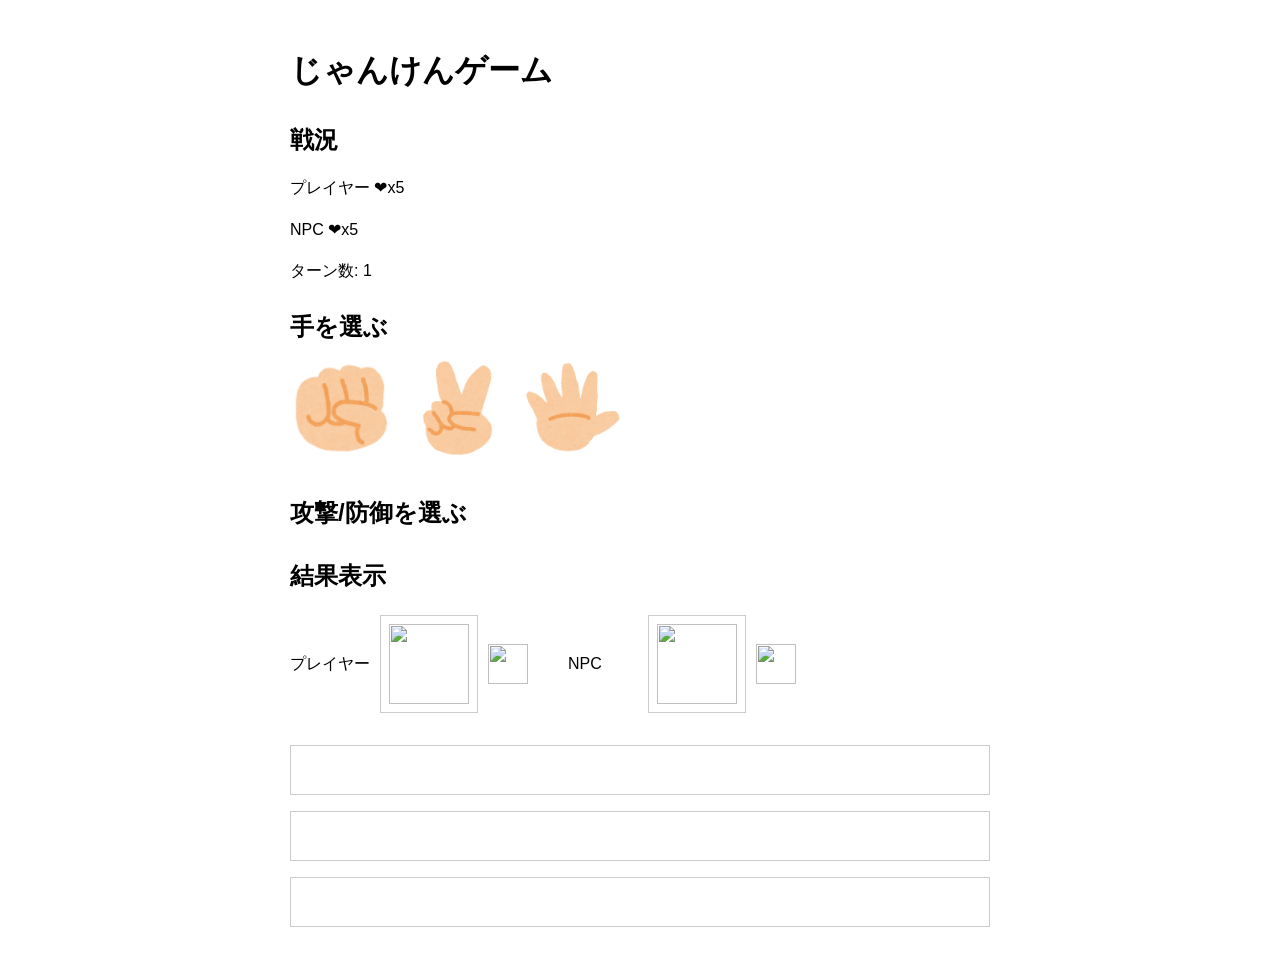
==== index.html @ ffffa255 "Initial commit for JankenGame" ====
<!DOCTYPE html>
<html lang="ja">

<head>
    <meta charset="UTF-8">
    <meta name="viewport" content="width=device-width, initial-scale=1.0">
    <title>じゃんけんゲーム</title>
    <link rel="stylesheet" href="style.css">
</head>
<body>

    <h1>じゃんけんゲーム</h1>

    <h2>戦況</h2>
    <p>プレイヤー ❤x<span id="player-life">5</span></p>
    <p>NPC ❤x<span id="npc-life">5</span></p>
    <p>ターン数: <span id="turn-count">1</span></p>

    <h2>手を選ぶ</h2>
    <div id="hand-selection">
        <button onclick="setHand('gu')" class="hand-button">
            <img src="images/gu.png" alt="グー">
        </button>

        <button onclick="setHand('choki')" class="hand-button">
            <img src="images/choki.png" alt="チョキ">
        </button>

        <button onclick="setHand('pa')" class="hand-button">
            <img src="images/pa.png" alt="パー">
        </button>
    </div>

    <h2>攻撃/防御を選ぶ</h2>
    <div id="action-selection" style="display: none;">
        <button onclick="setAction('attack')" class="action-button">
            <img src="images/sword.png" alt="攻撃">
        </button>

        <button onclick="setAction('defense')" class="action-button">
            <img src="images/shield.png" alt="防御">
        </button>
    </div>

    <div>
        <button id="next-button" onclick="nextTurn()" style="display: none;">
            ターン実行
        </button>
    </div>

    <h2>結果表示</h2>
    <div id="result-area">
        <div id="result-hands">
            <div class="result-character">
                <p>プレイヤー</p>
                <img id="player-result-image" src="">
                <img id="player-action-image" src=""  class="action-icon">
            </div>

            <div class="result-character">
                <p>NPC</p>
                <img id="npc-result-image" src="" >
                <img id="npc-action-image" src="" class="action-icon">
            </div>
        </div>

        <p id="result-message">勝敗表示欄</p>
        <p id="damage-message"></p>
        <p id="final-message"></p>

        <button id="next-round-button" onclick="prepareNextTurn()" style="display: none;">
            次のターンへ
        </button>

        <button id="restart-button" onclick="resetGame()" style="display: none;">
            リスタート
        </button>
    </div>

    <script src="main.js"></script>
</body>
</html>
---- style.css ----
body {
    font-family: sans-serif;
    max-width: 700px;
    margin: 0 auto;
    padding: 24px;
    line-height: 1.6;
}

h1 {
    margin-bottom: 24px;
}

h2 {
    margin-top: 24px;
    margin-bottom: 12px;
}

div {
    margin-bottom: 16px;
}

button {
    padding: 10px 16px;
    margin-right: 8px;
    margin-bottom: 8px;
    font-size: 16px;
    cursor: pointer;
}

button:hover {
    opacity: 0.85;
}


#hand-selection,
#action-selection {
    margin-bottom: 20px;
}

#next-button,
#next-round-button,
#restart-button {
    padding: 12px 20px;
    font-weight: bold;
}

#result-area {
    margin-top: 20px;
}

#result-message,
#damage-message,
#final-message {
    padding: 12px;
    border: 1px solid #ccc;
    margin-bottom: 12px;
    min-height: 24px;
}

#final-message {
    font-weight: bold;
}

.hand-button,
.action-button {
    border: none;
    background: none;
    padding: 0;
    margin-right: 12px;
    cursor: pointer;
}

.hand-button img,
.action-button img {
    width: 100px;
    height: 100px;
    object-fit: contain;
}

.hand-button:hover img,
.action-button:hover img {
    opacity: 0.8;
}

#result-hands {
    display: flex;
    gap: 40px;
    align-items: center;
    margin-bottom: 16px;
}

.result-character {
    display: flex;
    align-items: center;
    gap: 10px;
}

.result-character p {
    margin: 0;
    min-width: 70px;
}

.result-character img {
    width: 80px;
    height: 80px;
    object-fit: contain;
    border: 1px solid #ccc;
    padding: 8px;
}

.action-icon {
    width: 40px !important;
    height: 40px !important;
    border: none !important;
    padding: 0 !important;
}
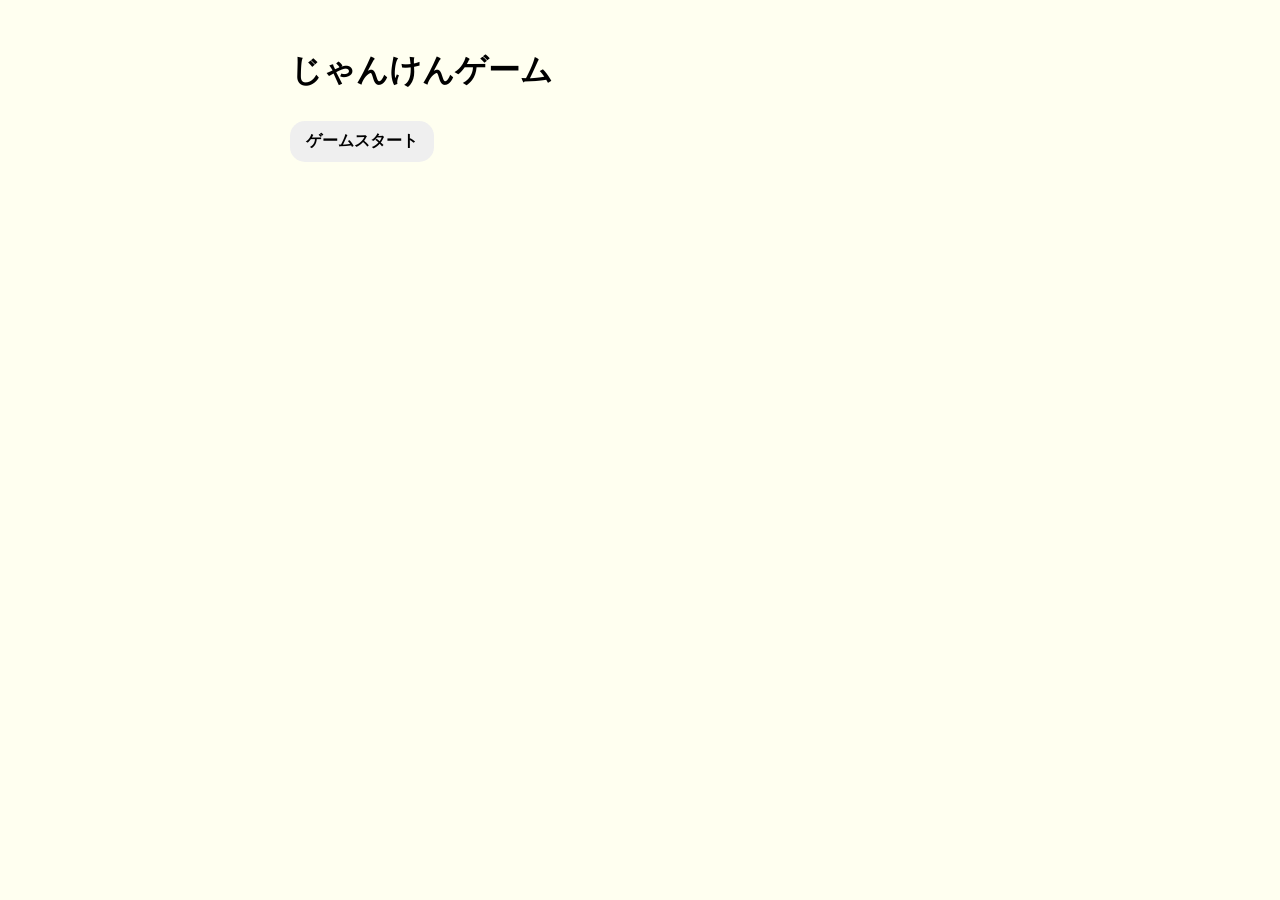
==== commit ee2da6f8: "タイトル画面追加とUIの表示制御を改善" ====
--- a/index.html
+++ b/index.html
@@ -8,73 +8,84 @@
     <link rel="stylesheet" href="style.css">
 </head>
 <body>
+    <div id="title-screen">
+        <h1>じゃんけんゲーム</h1>
+        <button onclick="startGame()">ゲームスタート</button>
+    </div>
+    <div id="game-screen" style="display:none">
+        <h1>じゃんけんゲーム</h1>
 
-    <h1>じゃんけんゲーム</h1>
+        <h2>戦況</h2>
+        <p>プレイヤー ❤x<span id="player-life">5</span></p>
+        <p>NPC ❤x<span id="npc-life">5</span></p>
+        <p>ターン数: <span id="turn-count">1</span></p>
 
-    <h2>戦況</h2>
-    <p>プレイヤー ❤x<span id="player-life">5</span></p>
-    <p>NPC ❤x<span id="npc-life">5</span></p>
-    <p>ターン数: <span id="turn-count">1</span></p>
+        <div id="hand-section" class="section">
+            <h2>手を選ぶ</h2>
+            <div id="hand-selection">
+                <button onclick="setHand('gu')" class="hand-button">
+                    <img src="images/gu.png" alt="グー">
+                </button>
 
-    <h2>手を選ぶ</h2>
-    <div id="hand-selection">
-        <button onclick="setHand('gu')" class="hand-button">
-            <img src="images/gu.png" alt="グー">
-        </button>
+                <button onclick="setHand('choki')" class="hand-button">
+                    <img src="images/choki.png" alt="チョキ">
+                </button>
 
-        <button onclick="setHand('choki')" class="hand-button">
-            <img src="images/choki.png" alt="チョキ">
-        </button>
-
-        <button onclick="setHand('pa')" class="hand-button">
-            <img src="images/pa.png" alt="パー">
-        </button>
-    </div>
-
-    <h2>攻撃/防御を選ぶ</h2>
-    <div id="action-selection" style="display: none;">
-        <button onclick="setAction('attack')" class="action-button">
-            <img src="images/sword.png" alt="攻撃">
-        </button>
-
-        <button onclick="setAction('defense')" class="action-button">
-            <img src="images/shield.png" alt="防御">
-        </button>
-    </div>
-
-    <div>
-        <button id="next-button" onclick="nextTurn()" style="display: none;">
-            ターン実行
-        </button>
-    </div>
-
-    <h2>結果表示</h2>
-    <div id="result-area">
-        <div id="result-hands">
-            <div class="result-character">
-                <p>プレイヤー</p>
-                <img id="player-result-image" src="">
-                <img id="player-action-image" src=""  class="action-icon">
-            </div>
-
-            <div class="result-character">
-                <p>NPC</p>
-                <img id="npc-result-image" src="" >
-                <img id="npc-action-image" src="" class="action-icon">
+                <button onclick="setHand('pa')" class="hand-button">
+                    <img src="images/pa.png" alt="パー">
+                </button>
             </div>
         </div>
 
-        <p id="result-message">勝敗表示欄</p>
-        <p id="damage-message"></p>
-        <p id="final-message"></p>
+        <div id="action-section" class="section">
+            <h2>攻撃/防御を選ぶ</h2>
+            <div id="action-selection" style="display: none;">
+                <button onclick="setAction('attack')" class="action-button">
+                    <img src="images/sword.png" alt="攻撃">
+                </button>
 
-        <button id="next-round-button" onclick="prepareNextTurn()" style="display: none;">
-            次のターンへ
-        </button>
+                <button onclick="setAction('defense')" class="action-button">
+                    <img src="images/shield.png" alt="防御">
+                </button>
+            </div>
+        </div>
 
-        <button id="restart-button" onclick="resetGame()" style="display: none;">
-            リスタート
-        </button>
+        <div>
+            <button id="next-button" onclick="nextTurn()" style="display: none;">
+                ターン実行
+            </button>
+        </div>
+
+        <div id="result-section" class="section">
+            <h2>結果表示</h2>
+            <div id="result-area">
+                <div id="result-hands">
+                    <div class="result-character">
+                        <p>プレイヤー</p>
+                        <img id="player-result-image" src="">
+                        <img id="player-action-image" src=""  class="action-icon">
+                    </div>
+
+                    <div class="result-character">
+                        <p>NPC</p>
+                        <img id="npc-result-image" src="" >
+                        <img id="npc-action-image" src="" class="action-icon">
+                    </div>
+                </div>
+
+                <p id="result-message">勝敗表示欄</p>
+                <p id="damage-message"></p>
+                <p id="final-message"></p>
+
+                <button id="next-round-button" onclick="prepareNextTurn()" style="display: none;">
+                    次のターンへ
+                </button>
+
+                <button id="restart-button" onclick="resetGame()" style="display: none;">
+                    リスタート
+                </button>
+            </div>
+        </div>
     </div>
 
     <script src="main.js"></script>
--- a/style.css
+++ b/style.css
@@ -4,6 +4,7 @@
     margin: 0 auto;
     padding: 24px;
     line-height: 1.6;
+    background:ivory;
 }
 
 h1 {
@@ -24,24 +25,34 @@
     margin-right: 8px;
     margin-bottom: 8px;
     font-size: 16px;
+    font-weight: bold;
     cursor: pointer;
+    border-radius: 15px;
+    border: none;
+
 }
 
 button:hover {
     opacity: 0.85;
 }
 
+.section {
+    transition: 0.3s;
+}
 
 #hand-selection,
 #action-selection {
     margin-bottom: 20px;
+
 }
 
 #next-button,
 #next-round-button,
 #restart-button {
+    background-color:#FEEA00;
     padding: 12px 20px;
     font-weight: bold;
+    color:rgb(58, 56, 56);
 }
 
 #result-area {
@@ -52,9 +63,10 @@
 #damage-message,
 #final-message {
     padding: 12px;
-    border: 1px solid #ccc;
+    border: none;
     margin-bottom: 12px;
     min-height: 24px;
+
 }
 
 #final-message {
@@ -100,17 +112,20 @@
     min-width: 70px;
 }
 
+.result-character img[src=""] {
+    display: none;
+}
+
 .result-character img {
     width: 80px;
     height: 80px;
     object-fit: contain;
-    border: 1px solid #ccc;
-    padding: 8px;
+    border: none ;
+    padding: 0px ;
 }
 
 .action-icon {
     width: 40px !important;
     height: 40px !important;
     border: none !important;
-    padding: 0 !important;
 }
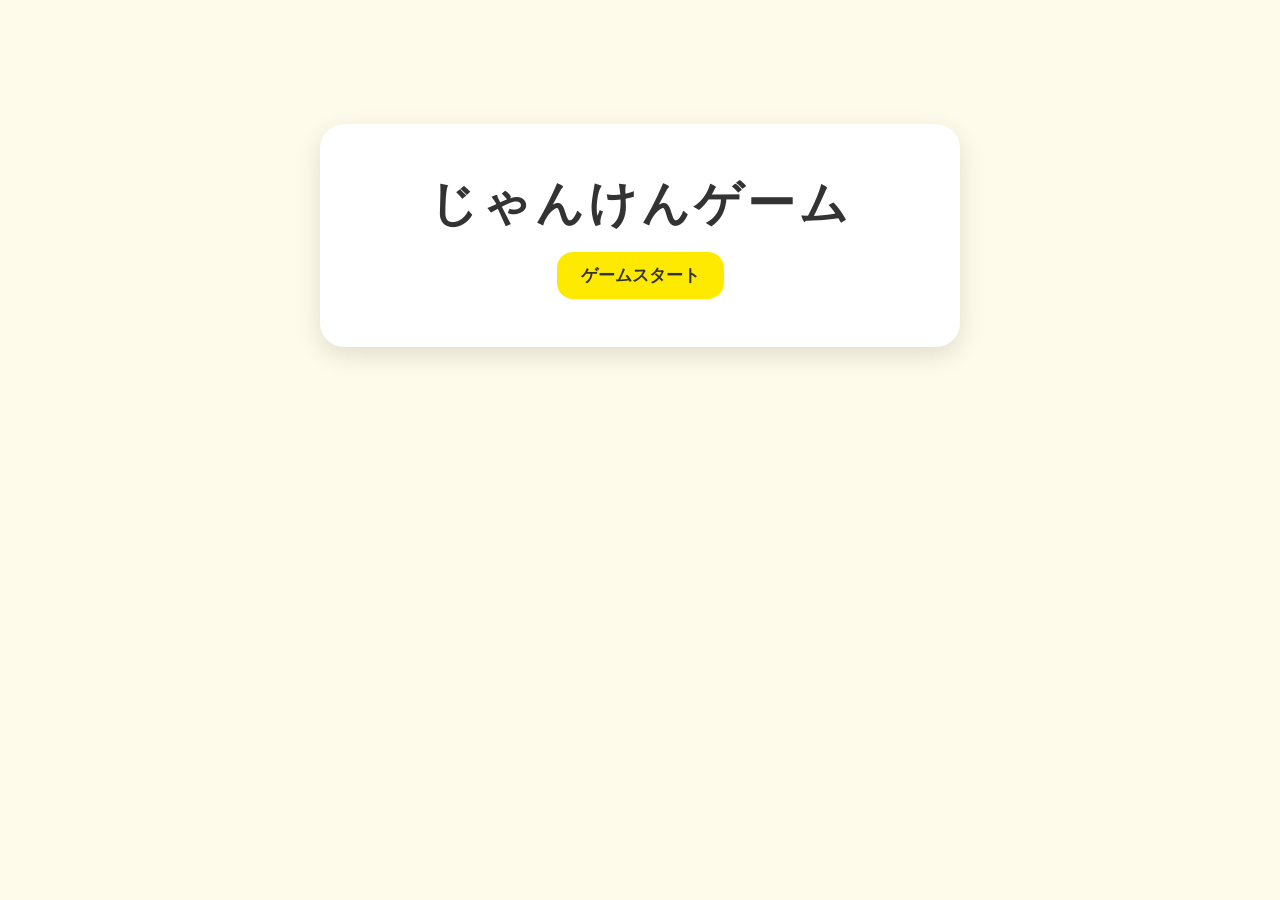
==== commit 3a0a014c: "ゲーム画面のレイアウトとステータス表示を改善" ====
--- a/index.html
+++ b/index.html
@@ -15,12 +15,26 @@
     <div id="game-screen" style="display:none">
         <h1>じゃんけんゲーム</h1>
 
-        <h2>戦況</h2>
-        <p>プレイヤー ❤x<span id="player-life">5</span></p>
-        <p>NPC ❤x<span id="npc-life">5</span></p>
-        <p>ターン数: <span id="turn-count">1</span></p>
+        <div class="turn-heading">
+            TURN <span id="turn-count">1</span>
+        </div>
 
-        <div id="hand-section" class="section">
+        <div id="status">
+            <div class="status-box">
+                <span class="status-label">PLAYER HP</span>
+                <span id="player-life" class="status-value">5</span>
+            </div>
+
+            <div class="versus">VS</div>
+
+            <div class="status-box">
+                <span class="status-label">NPC HP</span>
+                <span id="npc-life" class="status-value">5</span>
+            </div>
+        </div>
+
+
+        <div id="hand-section" class="game-section">
             <h2>手を選ぶ</h2>
             <div id="hand-selection">
                 <button onclick="setHand('gu')" class="hand-button">
@@ -37,7 +51,9 @@
             </div>
         </div>
 
-        <div id="action-section" class="section">
+        
+
+        <div id="action-section" class="game-section">
             <h2>攻撃/防御を選ぶ</h2>
             <div id="action-selection" style="display: none;">
                 <button onclick="setAction('attack')" class="action-button">
@@ -49,15 +65,10 @@
                 </button>
             </div>
         </div>
+        
+        
 
-        <div>
-            <button id="next-button" onclick="nextTurn()" style="display: none;">
-                ターン実行
-            </button>
-        </div>
-
-        <div id="result-section" class="section">
-            <h2>結果表示</h2>
+        <div id="result-section" class="game-section">
             <div id="result-area">
                 <div id="result-hands">
                     <div class="result-character">
@@ -77,6 +88,15 @@
                 <p id="damage-message"></p>
                 <p id="final-message"></p>
 
+                
+            </div>
+        </div>
+        <div class="button-area">
+            <div>
+                <button id="next-button" onclick="nextTurn()" style="display: none;">
+                    ターン実行
+                </button>
+            
                 <button id="next-round-button" onclick="prepareNextTurn()" style="display: none;">
                     次のターンへ
                 </button>
--- a/style.css
+++ b/style.css
@@ -1,131 +1,269 @@
+* {
+    box-sizing: border-box;
+}
+
 body {
-    font-family: sans-serif;
-    max-width: 700px;
-    margin: 0 auto;
+    margin: 0;
     padding: 24px;
-    line-height: 1.6;
-    background:ivory;
-}
-
-h1 {
+    min-height: 100vh;
+
+    font-family: Arial, "Hiragino Kaku Gothic ProN", Meiryo, sans-serif;
+    color: #333;
+    text-align: center;
+
+    background: #fffbea;
+}
+
+/* タイトル画面 */
+#title-screen {
+    max-width: 640px;
+    margin: 100px auto 0;
+    padding: 48px 24px;
+
+    background: white;
+    border-radius: 24px;
+    box-shadow: 0 8px 24px rgba(0, 0, 0, 0.12);
+}
+
+#title-screen h1 {
+    margin: 0 0 16px;
+    font-size: 48px;
+    letter-spacing: 4px;
+}
+
+#title-screen p {
+    margin-bottom: 32px;
+    font-size: 18px;
+    color: #666;
+}
+
+/* ゲーム本体 */
+#game-screen {
+    max-width: 760px;
+    margin: 24px auto;
+    padding: 32px;
+
+    background: white;
+    border-radius: 24px;
+    box-shadow: 0 8px 24px rgba(0, 0, 0, 0.12);
+}
+
+#game-screen > h1 {
+    margin-top: 0;
     margin-bottom: 24px;
-}
-
-h2 {
-    margin-top: 24px;
-    margin-bottom: 12px;
-}
-
-div {
-    margin-bottom: 16px;
-}
-
+    font-size: 36px;
+    letter-spacing: 2px;
+}
+
+/* ステータス */
+.turn-heading {
+    margin-bottom: 18px;
+    font-size: 18px;
+    font-weight: bold;
+    letter-spacing: 2px;
+}
+
+.turn-heading span {
+    margin-left: 6px;
+    font-size: 30px;
+}
+
+#status {
+    display: flex;
+    justify-content: center;
+    align-items: center;
+    gap: 24px;
+    margin-bottom: 32px;
+}
+
+.status-box {
+    width: 150px;
+    padding: 14px 10px;
+
+    background: #fff6b8;
+    border-radius: 16px;
+}
+
+.status-label {
+    display: block;
+    margin-bottom: 4px;
+
+    font-size: 14px;
+    font-weight: bold;
+    color: #777;
+}
+
+.status-value {
+    display: block;
+
+    font-size: 30px;
+    font-weight: bold;
+}
+
+.versus {
+    font-size: 24px;
+    font-weight: bold;
+}
+
+/* 各ゲーム画面 */
+.game-section {
+    text-align: center;
+}
+
+.game-section h2 {
+    margin: 0 0 24px;
+    font-size: 28px;
+}
+
+#hand-selection,
+#action-selection {
+    display: flex;
+    justify-content: center;
+    align-items: center;
+    gap: 24px;
+    margin-bottom: 24px;
+}
+
+/* 通常ボタン */
 button {
-    padding: 10px 16px;
-    margin-right: 8px;
-    margin-bottom: 8px;
-    font-size: 16px;
-    font-weight: bold;
+    padding: 12px 24px;
+
+    font-size: 17px;
+    font-weight: bold;
+    color: #333;
+
+    background: #feea00;
+    border: none;
+    border-radius: 16px;
+
     cursor: pointer;
-    border-radius: 15px;
-    border: none;
-
+    transition:
+        transform 0.15s,
+        opacity 0.15s,
+        box-shadow 0.15s;
 }
 
 button:hover {
     opacity: 0.85;
-}
-
-.section {
-    transition: 0.3s;
-}
-
-#hand-selection,
-#action-selection {
-    margin-bottom: 20px;
-
-}
-
+    transform: translateY(-2px);
+    box-shadow: 0 4px 10px rgba(0, 0, 0, 0.15);
+}
+
+button:active {
+    transform: translateY(0);
+}
+
+/* 画像ボタン */
+.hand-button,
+.action-button {
+    padding: 10px;
+    margin: 0;
+
+    background: transparent;
+    box-shadow: none;
+}
+
+.hand-button:hover,
+.action-button:hover {
+    background: #fff6b8;
+    border-radius: 20px;
+    box-shadow: none;
+}
+
+.hand-button img,
+.action-button img {
+    display: block;
+    width: 110px;
+    height: 110px;
+
+    object-fit: contain;
+}
+
+/* 結果画面 */
+#result-area {
+    text-align: center;
+}
+
+#result-hands {
+    display: flex;
+    justify-content: center;
+    gap: 64px;
+    margin-bottom: 24px;
+}
+
+.result-character {
+    display: grid;
+    grid-template-columns: 90px 70px;
+    justify-content: center;
+    align-items: center;
+    gap: 12px;
+
+    min-width: 240px;
+}
+
+.result-character p {
+    grid-column: 1 / 3;
+    margin: 0 0 8px;
+
+    font-size: 20px;
+    font-weight: bold;
+}
+
+.result-character img {
+    display: block;
+    width: 90px;
+    height: 90px;
+
+    padding: 0;
+    border: none;
+    object-fit: contain;
+}
+
+.result-character img[src=""] {
+    display: none;
+}
+
+.result-character .action-icon {
+    width: 52px !important;
+    height: 52px !important;
+
+    padding: 0 !important;
+    border: none !important;
+}
+
+/* 結果文章 */
+#result-message {
+    margin: 20px 0 8px;
+
+    font-size: 28px;
+    font-weight: bold;
+}
+
+#damage-message {
+    margin: 8px 0;
+    font-size: 18px;
+}
+
+#final-message {
+    margin: 16px 0;
+
+    font-size: 26px;
+    font-weight: bold;
+    color: #d35400;
+}
+
+/* 進行ボタン */
 #next-button,
 #next-round-button,
 #restart-button {
-    background-color:#FEEA00;
-    padding: 12px 20px;
-    font-weight: bold;
-    color:rgb(58, 56, 56);
-}
-
-#result-area {
-    margin-top: 20px;
-}
-
-#result-message,
-#damage-message,
-#final-message {
-    padding: 12px;
-    border: none;
-    margin-bottom: 12px;
-    min-height: 24px;
-
-}
-
-#final-message {
-    font-weight: bold;
-}
-
-.hand-button,
-.action-button {
-    border: none;
-    background: none;
-    padding: 0;
-    margin-right: 12px;
-    cursor: pointer;
-}
-
-.hand-button img,
-.action-button img {
-    width: 100px;
-    height: 100px;
-    object-fit: contain;
-}
-
-.hand-button:hover img,
-.action-button:hover img {
-    opacity: 0.8;
-}
-
-#result-hands {
-    display: flex;
-    gap: 40px;
-    align-items: center;
-    margin-bottom: 16px;
-}
-
-.result-character {
-    display: flex;
-    align-items: center;
-    gap: 10px;
-}
-
-.result-character p {
-    margin: 0;
-    min-width: 70px;
-}
-
-.result-character img[src=""] {
-    display: none;
-}
-
-.result-character img {
-    width: 80px;
-    height: 80px;
-    object-fit: contain;
-    border: none ;
-    padding: 0px ;
-}
-
-.action-icon {
-    width: 40px !important;
-    height: 40px !important;
-    border: none !important;
+    min-width: 180px;
+    margin-top: 16px;
+}
+
+.button-area {
+    display: flex;
+    justify-content: center;
+    align-items: center;
+    min-height: 52px;
+    margin-top: 24px;
 }
